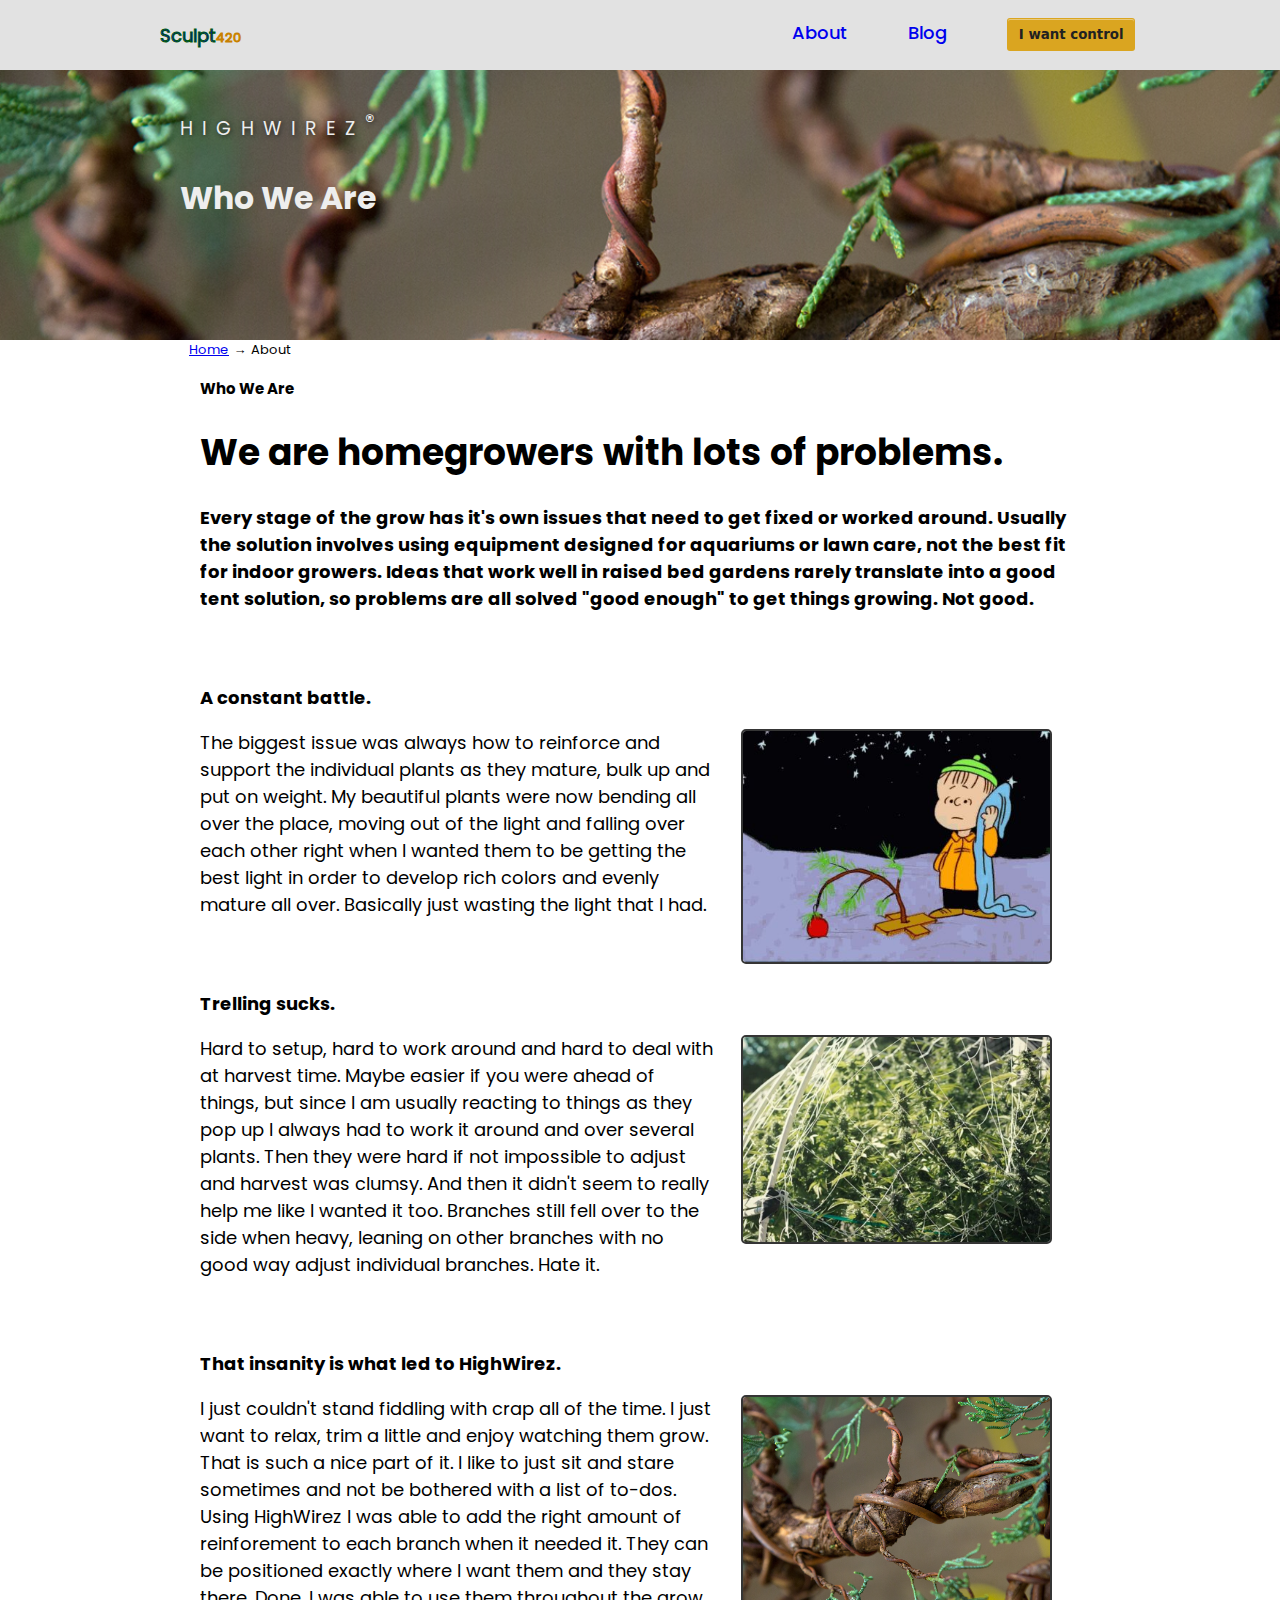
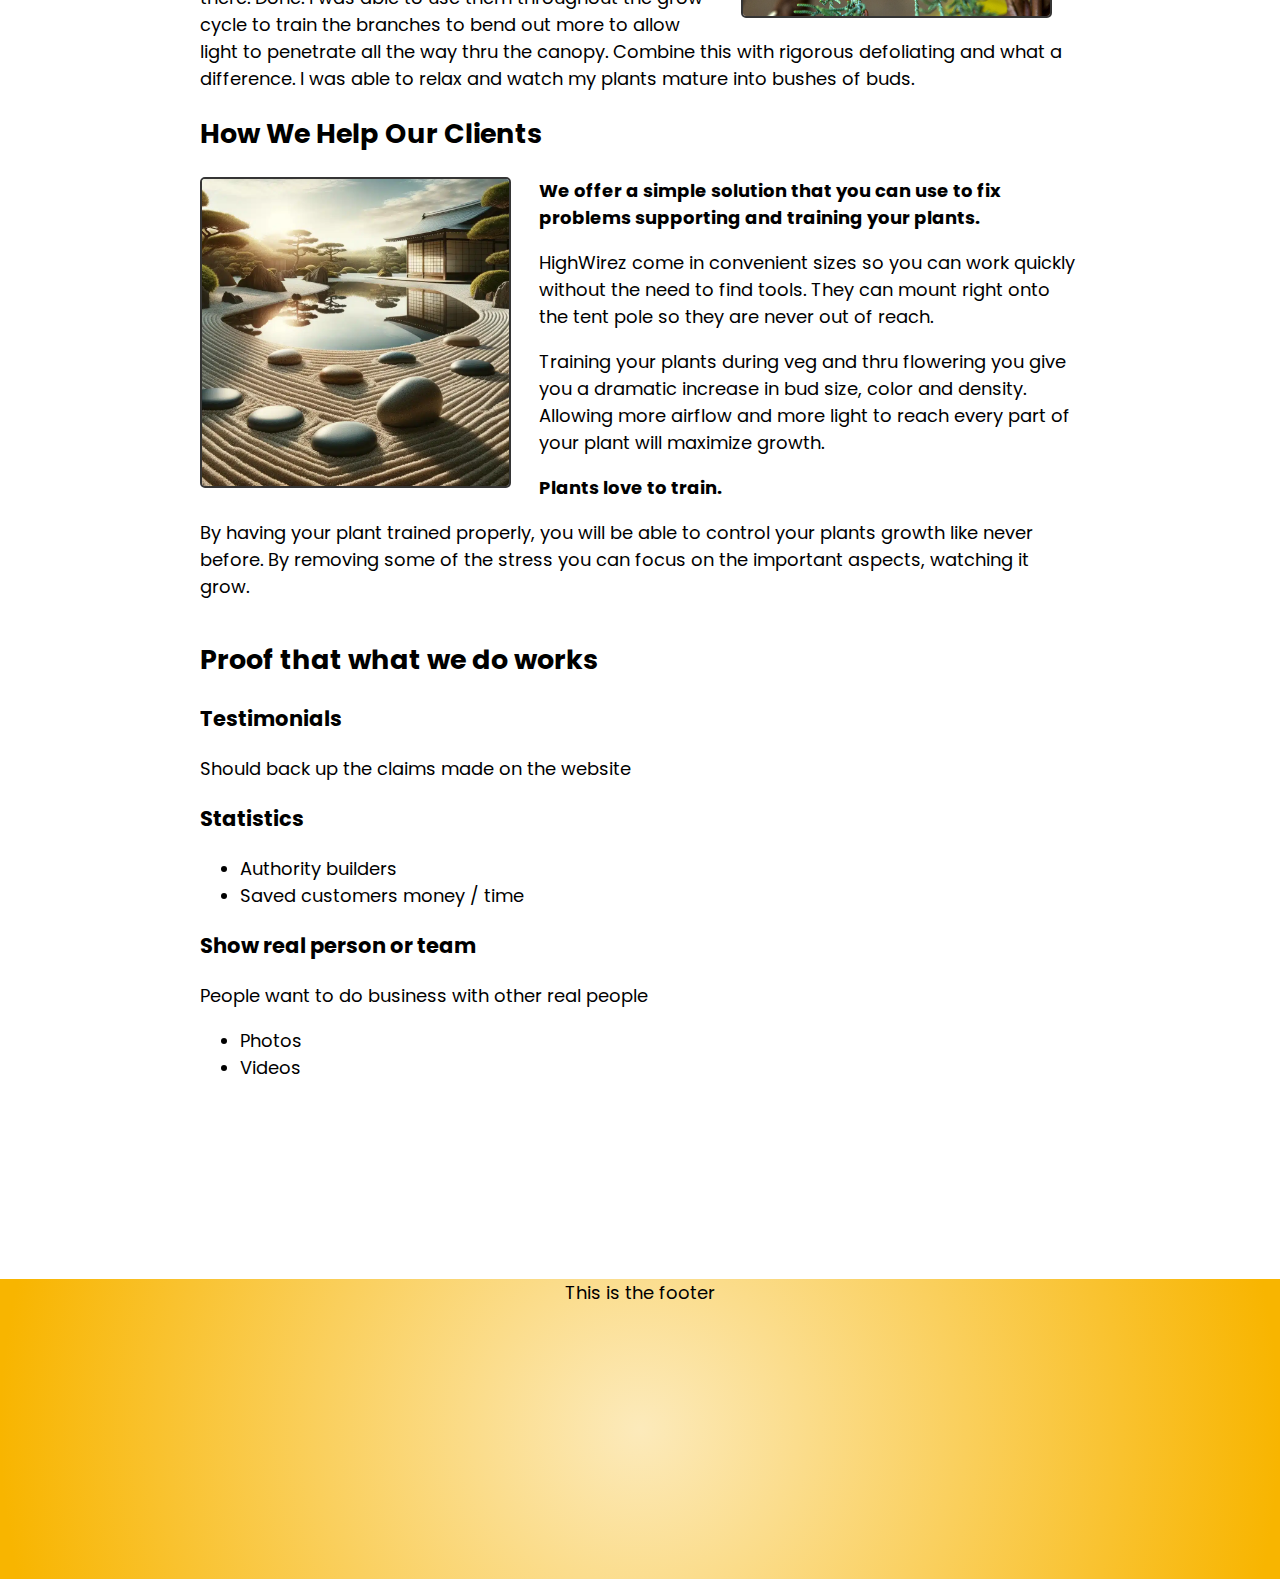
==== about.html @ 7a97e93e "Initial publish" ====
<!DOCTYPE html>
<html lang="en">

<head>
    <meta charset="UTF-8">
    <meta name="viewport" content="width=device-width, initial-scale=1.0">
    <title>About</title>
    <link rel="stylesheet" href="https://cdnjs.cloudflare.com/ajax/libs/font-awesome/4.7.0/css/font-awesome.min.css">
    <link rel="stylesheet" href="style.css" />
    <!-- <div>Icons made by <a href="https://www.flaticon.com/authors/smashicons" title="Smashicons">Smashicons</a> from <a href="https://www.flaticon.com/" title="Flaticon">www.flaticon.com</a></div><div>Icons made by <a href="https://www.flaticon.com/authors/kp-arts" title="KP Arts">KP Arts</a> from <a href="https://www.flaticon.com/" title="Flaticon">www.flaticon.com</a></div><div>Icons made by <a href="https://www.flaticon.com/authors/muhammad-ali" title="Muhammad Ali">Muhammad Ali</a> from <a href="https://www.flaticon.com/" title="Flaticon">www.flaticon.com</a></div><div>Icons made by <a href="https://www.flaticon.com/authors/leremy" title="Leremy">Leremy</a> from <a href="https://www.flaticon.com/" title="Flaticon">www.flaticon.com</a></div><div>Icons made by <a href="https://www.freepik.com" title="Freepik">Freepik</a> from <a href="https://www.flaticon.com/" title="Flaticon">www.flaticon.com</a></div><div>Icons made by <a href="https://www.flaticon.com/authors/gravisio" title="gravisio">gravisio</a> from <a href="https://www.flaticon.com/" title="Flaticon">www.flaticon.com</a></div><div>Icons made by <a href="https://www.flaticon.com/authors/prashanth-rapolu-15" title="Prashanth Rapolu 15">Prashanth Rapolu 15</a> from <a href="https://www.flaticon.com/" title="Flaticon">www.flaticon.com</a></div> -->
</head>

<body>
    <header id="navbar">
        <div></div>
        <div class="logo">
            <span class='logo-main'><a href="index.html" style="text-decoration: none;">Sculpt<span
                        class='logo-sub'>420</a></span>
        </div>
        <div>
            <ul class="menu">
                <li><a href="about.html">About</a></li>
                <li><a href="blog.html">Blog</a></li>
                <li>
                    <button type='button' class="button-7">
                        I want control
                    </button>
                </li>
            </ul>
        </div>
    </header>
    <div class="hero about">
        <div class="item active">
            <section class="banner">
                <img src="images/wire_example_1_sm.png"/>
            </section>            
            <div class="content">
                <p>HighWirez<span class="sup">&reg;</span></p>
                <h3>Who We Are</h3>
            </div>
        </div>
    </div>
    <div class="breadcrumb">
        <ul>
            <li><a href="index.html">Home</a></li>
            <li>About</li>
        </ul>
    </div>
    <main>
        <div class="container clearfix">
            <h5>Who We Are</h5>
            <h1>We are homegrowers with lots of problems.</h1>
            <p class="lead-paragraph">
                <strong>
                    Every stage of the grow has it's own issues that need to get fixed or worked around. Usually the
                    solution involves
                    using equipment designed for aquariums or lawn care, not the best fit for indoor growers. Ideas that
                    work well in raised bed gardens
                    rarely translate into a good tent solution, so problems are all solved "good enough" to get things
                    growing. Not good.
                </strong>
            </p>
            <p class="title">
                A constant battle.
            </p>
            <p>
                <img class="img-sm img-right" src="images/Charlie_Brown_tree_linus.jpg" />
            </p>
            <p>
                The biggest issue was always how to reinforce and support the individual plants as they
                mature, bulk up and put on weight. My beautiful plants were now bending all over the place, moving
                out of the light and falling over each other right when I wanted them to be getting the best light in
                order
                to develop rich colors and evenly mature all over. Basically just wasting the light that I had.
            </p>
            <p class="title">
                Trelling sucks.
            </p>
            <p>
                <img class="img-sm img-right" src="images/trellis-netting-RQS.jpg" />
            </p>
            <p>
                Hard to setup, hard to work around and hard to deal with at harvest time. Maybe easier if you were ahead
                of things, but since I am usually reacting to things as they pop up I always had to work it around and over several plants. Then they were
                hard if not impossible to adjust and harvest was clumsy. And then it didn't seem to really help me like I wanted it too.
                Branches still fell over to the side when heavy, leaning on other branches with no good way adjust individual branches.
                Hate it.
            </p>
            <p class="title">
                That insanity is what led to HighWirez.
            </p>
            <p>
                <img class="img-sm img-right" src="images/wire_example_1_sm.png" />
            </p>
            <p>
                I just couldn't stand fiddling with crap all of the time. I just want to relax, trim a little and enjoy
                watching them grow.
                That is such a nice part of it. I like to just sit and stare sometimes and not be bothered with a list
                of to-dos.
                Using HighWirez I was able to add the right amount of reinforement to each branch when it needed it.
                They
                can be positioned exactly where I want them and they stay there. Done. I was able to use them throughout
                the
                grow cycle to train the branches to bend out more to allow light to penetrate all the way thru the
                canopy.
                Combine this with rigorous defoliating and what a difference. I was able to relax and watch my plants
                mature into bushes of buds.

            </p>

            <h2>How We Help Our Clients</h2>
            <p>
                <img class="img-sm img-left" src="images/enlightenment.png" />
                <strong>
                    We offer a simple solution that you can use to fix problems supporting and training your plants.
                </strong>
            </p>
            <p>
                HighWirez come in convenient sizes so you can work quickly without the need to find tools. They
                can mount right onto the tent pole so they are never out of reach.
            </p>
            <p>
                Training your plants during veg and thru flowering you give you a dramatic increase in bud size, color
                and density. Allowing more airflow and more light to reach every part of your plant will maximize
                growth.
            </p>
            <p>
                <strong>
                    Plants love to train.
                </strong>
            </p>
            <p>
                By having your plant trained properly, you will be able to control your plants growth like never before.
                By removing some of the stress you can focus on the important aspects, watching it grow.
            </p>

        </div>
        <div class="clearfix">

            <h2>Proof that what we do works</h2>
            <h3>Testimonials</h3>
            <p>Should back up the claims made on the website</p>
            <h3>Statistics</h3>
            <p>
            <ul>
                <li>Authority builders</li>
                <li>Saved customers money / time</li>
            </ul>
            </p>
            <h3>Show real person or team</h3>
            <p>People want to do business with other real people
            <ul>
                <li>Photos</li>
                <li>Videos</li>
            </ul>
            </p>
        </div>
    </main>
    <footer>This is the footer</footer>

</body>

</html>
---- style.css ----
@import url('https://fonts.googleapis.com/css2?family=Poppins:ital,wght@0,100;0,200;0,300;0,400;0,500;0,600;0,700;0,800;0,900;1,100;1,200;1,300;1,400;1,500;1,600;1,700;1,800;1,900&display=swap');

:root {
    --gray-1: #252525;
    --gray-2: #313131;
    --gray-3: #2a2a2a;
}
@property --warning-color {
    syntax: "<color>";
    inherits: true;
    initial-value: yellow;
}

html {
    scroll-behavior: smooth;
    font-size: 18px;
}

body {
    font-family: Poppins;
    margin: 0;
    scroll-behavior: smooth;
}

a {
    text-decoration: none;
}

header {
    display: grid;
    grid-template-columns: 140px 100fr 300fr 1fr 1fr 140px;
    grid-template-rows: 70px;
    align-items: center;
    padding-left: 20px;
    background-color: #21212121;
}

header .logo-main {
	color: green;
	-webkit-text-stroke: 1px #005B00;
}
header .logo-sub {
	-webkit-text-stroke: 1px #C77F00;
	color: gold;
    font-size: small;
}

header .menu {
    padding: 0;
    margin: 0;
    list-style: none;
    display: flex;
    gap: 60px;
    font-weight: 500;
    justify-content: right;
    color: #212121;
}
header .menu-1 {
    padding: 32px;
    margin: 0;
    list-style: none;
    display: flex;
    gap: 60px;
    font-weight: 500;
    justify-content: left;
    color: #212121;
}
header .menu button {
    margin-top: -10px;
}


main {
    width: 80ch;
    margin: auto;
    padding: 1rem 0 10rem 0;
}

.container .title {
    margin-top: 4rem;
    font-weight: bold;
}

.container > h5 {
    margin-top: 0;
}

#navbar {
    position: sticky;
    top: 0;
    overflow: hidden;
    z-index: 101;
    background-color: #E2E2E2;
  }

.hero {
    height: 60vh;
    position: relative;
    color: #ffffffc4;
}
.hero.about {
    height: 30vh;
}
.hero .item {
    position: absolute;
    inset: 0 0 0 0;
    overflow: hidden;
    opacity: 0;
    /* transition: 1s; */
}
.hero .item img {
    width: 100vw;
    zoom: 133%;
    margin-top: -5em;
    width: 100vw;
    height: 100vh;
    object-fit: cover;
}
.hero.about .item img {
    width: 100vw;
    zoom: 100% !important; 
    margin-top: -5em;
}
.hero .item::after {
    content: '';
    width: 100%;
    height: 100%;
    position: absolute;
    left: 0;
    bottom: 0;
    /* background-image: linear-gradient(to top, #353535 20%, transparent 50%, transparent 100%); */
}
.hero .item .content {
    position: absolute;
    left: 10rem;
    top: 1rem;
    width: 40vw;
    max-width: 80%;
    z-index: 1;
    color: #eee;
}
.hero .item .content p:nth-child(1) {
    text-transform: uppercase;
    letter-spacing: 10px;
    font-size: 0.7em;
    text-shadow: #212121 1px 1px 5px;
}
.hero .item .content h2 {
    font-size: calc(3vw + 2vmin);
    font-weight: bold;
    margin: 0;
    line-height: 4rem;
}
.hero .item .content button {
    height: 50px;
    border-radius: 10px;
}
.hero .item.active {
    opacity: 1;
    z-index: 10;
    font-size: 1.5rem;
}


@keyframes showContent {
    to{
        transform: translateY(0);
        filter: blur(0);
        opacity: 1;
    }
}

.thumbnail {
    position: relative;
    z-index: 11;
    display: grid;
    grid-template-columns: 160px 1fr 1fr 160px;
    gap: 10px;
    width: 100%;
    height: 350px;
    padding: 0 50px;
    box-sizing: border-box;
    overflow: auto;
    text-align: center;
    align-items: center;
}
.thumbnail::-webkit-scrollbar {
    width: 0;
}
.thumbnail .item {
    width: 200px;
    height: 220px;
    margin: auto;
}
.thumbnail .item p:nth-child(2) {
    font-weight: bold;
}
.thumbnail div:nth-child(1) {
    grid-column: 2;
}
.thumbnail div:nth-child(2) {
    grid-column: 3;
}

.benefits {
    display: flex;
    flex-direction: row;
    justify-content: center;
    align-items: center;
    margin: 4rem auto;
    column-gap: 6rem;
    width: calc(60vw + 20px);
}
.benefits .item {
    display: flex;
    flex-direction: column;
    justify-content: center;
    align-items: center;
    margin: auto;
}

@media screen and (max-width: 1000px) {
    .hero .item .content {
        left: 10%;
        width: 85vw;
    }
}

/* CSS */
.button-7 {
  background-color: goldenrod;
  border: 1px solid transparent;
  border-radius: 3px;
  box-shadow: rgba(255, 255, 255, .4) 0 1px 0 0 inset;
  box-sizing: border-box;
  color: #212121;
  cursor: pointer;
  display: inline-block;
  font-family: -apple-system,system-ui,"Segoe UI","Liberation Sans",sans-serif;
  font-weight: 700;
  line-height: 1.15385;
  outline: none;
  padding: 8px .8em;
  position: relative;
  text-align: center;
  text-decoration: none;
  user-select: none;
  -webkit-user-select: none;
  touch-action: manipulation;
  vertical-align: baseline;
  white-space: nowrap;
}
.button-7:hover,
.button-7:focus {
  background-color: #07c;
}
.button-7:focus {
  box-shadow: 0 0 0 4px rgba(0, 149, 255, .15);
}
.button-7:active {
  background-color: #0064bd;
  box-shadow: none;
}

footer {
    position: relative;
    display: flex ;
    width: 100vw;
    height: 300px;
    /* align-items: center; */
    background-image: radial-gradient(circle farthest-side, #fceabb, #f8b500);
    justify-content: center;
}
footer h2 {
    column-span: all;
}

.col-2 {
    column-count: 2;
    column-gap: 6rem;
  }
.col-2 address,
.col-2 div {
break-inside: avoid-column;
}

.problem-body {
    display: flex;
    flex-direction: row;
    justify-content: center;
    gap: 50px;
    text-align: center;
    font-size: 24px;
    min-height: 400px;
}
.problem-body div {
    width: 468px;
    margin: auto 10px;
}
.problem-body img {
    max-width: 100%;
    border-radius: 16px;
}
.problem-body h3 {
    font-size: 24px;
}
.bg-white {
    color: #212121 !important;
    background: white !important;
}

.wave {
    position: relative;
    width: 100%;
    overflow: hidden;
    line-height: 0;
}
.wave-position-top {
    position: absolute;
    top: 0;
    left: 0;
    width: 100%;
    overflow: hidden;
    line-height: 0;
}
.wave svg {
    position: relative;
    display: block;
    width: calc(132% + 1.3px);
    height: 120px;
    
}

.wave .shape-fill {
    fill: black;
}
.wave-white {
    position: relative;
    width: 100%;
    overflow: hidden;
    line-height: 0;
}
.wave-white svg {
    position: relative;
    display: block;
    width: calc(132% + 1.3px);
    height: 120px;
    background: #353535;
}
.wave-white .shape-fill-white {
    fill: white;
    /* background: black; */
}
.wave .shape-fill-reverse {
    fill: var(--gray-3);
}
.wave-filler {
    /* background: #fff; */
    min-height: 600px;
    align-content: center;
    color: #353535;
    padding-bottom: 100px;
}
.wave-filler h2 {
    font-size: calc(2vw + 2vh + 2vmin);
}
.wave-filler .glow {
    height: 30vh;
    background-image: radial-gradient(circle farthest-side, #fceabb, #f8b500);
    align-items: center;
    display: flex;
    justify-content: center;
}

.faq-container {
    column-count: 2;
    column-gap: 3rem;
}
.faq-container h1 {
    column-span: all;
}
.faq-container h2 {
    padding-top: 2em;
}
.faq-container div {
    break-inside: avoid-column;
}
.faq-container .item {
    border: 1px solid #212121;
    border-radius: 8px;
    padding: 16px;
    margin-bottom: 2em;
}
.faq-container span {
    font-size: 1.3rem;
    font-weight: 600;
}
.sup { vertical-align: super; }

.bg-glass {
    background: rgba(255, 255, 255, 0.5);
    border-radius: 12px;
    box-shadow: 0 4px 30px rgba(0, 0, 0, 0.1);
    backdrop-filter: blur(20px);
    -webkit-backdrop-filter: blur(6.1px);
    border: 1px solid rgba(22, 93, 33, 0.35);
}

.custom-shape-divider-top-1727887149 {
    position: absolute;
    top: 0;
    left: 0;
    width: 100%;
    overflow: hidden;
    line-height: 0;
}

.custom-shape-divider-top-1727887149 svg {
    position: relative;
    display: block;
    width: calc(100% + 1.3px);
    height: 150px;
}

.custom-shape-divider-top-1727887149 .shape-fill {
    fill: #FFFFFF00;
}

.col-container {
    display: flex;
    flex-direction: column;
    margin-left: 15em;
    width: 80ch;
}

aside {
    width: 40%;
    padding-left: 0.5rem;
    margin-left: 0.5rem;
    float: right;
    box-shadow: inset 5px 0 5px -5px #29627e;
    font-style: italic;
    color: #29627e;
  }
  
  aside > p {
    margin: 0.5rem;
  }

 hr {
    display: block;
    height: 1px;
    border: 0;
    border-top: 1px solid #ccc;
    margin: auto auto 3em auto;
    padding: 0;
}

.read-more {
    font-size: small;
    text-decoration: none;
}

.img-sm {
    width: 24vw;
    margin-right: 28px;
    border: 2px solid #353535;
    border-radius: 5px;
}

.img-sm.img-left {
    float: left;
}

.img-sm.img-right {
    float: right;
    margin-left: 24px;
}

.clearfix {
    overflow: auto;
}

.clearfix::after {
    content: "";
    clear: both;
    display: table;
}

.lead-paragraph {
    margin-bottom: 3rem;
}

.breadcrumb {
    padding: 0 .5rem;
    font-size: small;
  }
  .breadcrumb a {
    text-decoration: underline;
  }
  
  .breadcrumb ul {
    display: flex;
    flex-wrap: wrap;
    list-style: none;
    margin: 0 0 0 10rem;
    padding: 0;
  }
  
  .breadcrumb li:not(:last-child)::after {
    display: inline-block;
    margin: 0 .25rem;
    content: "→";
  }

  a[href^='mailto']::before {
    content: '📧 ';
  }
  
  a[href^='tel']::before {
    content: '📞 ';
  }
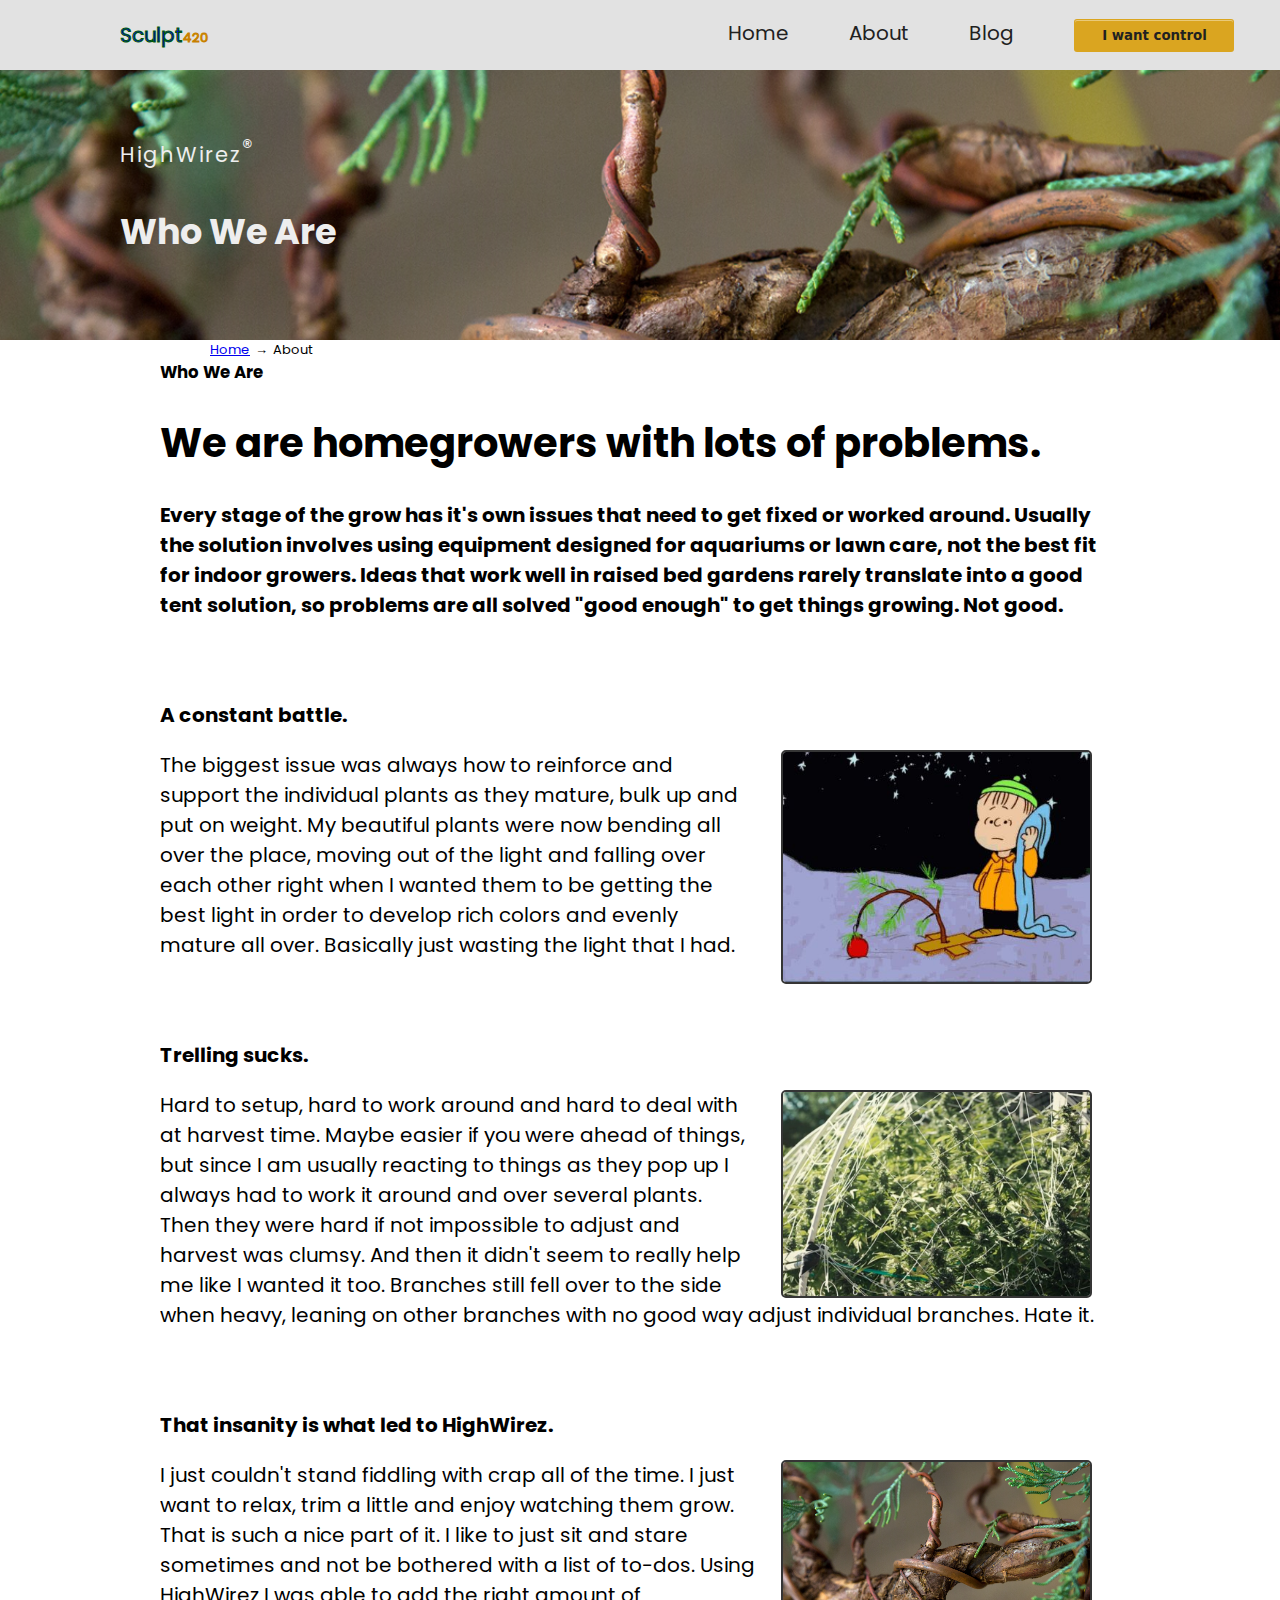
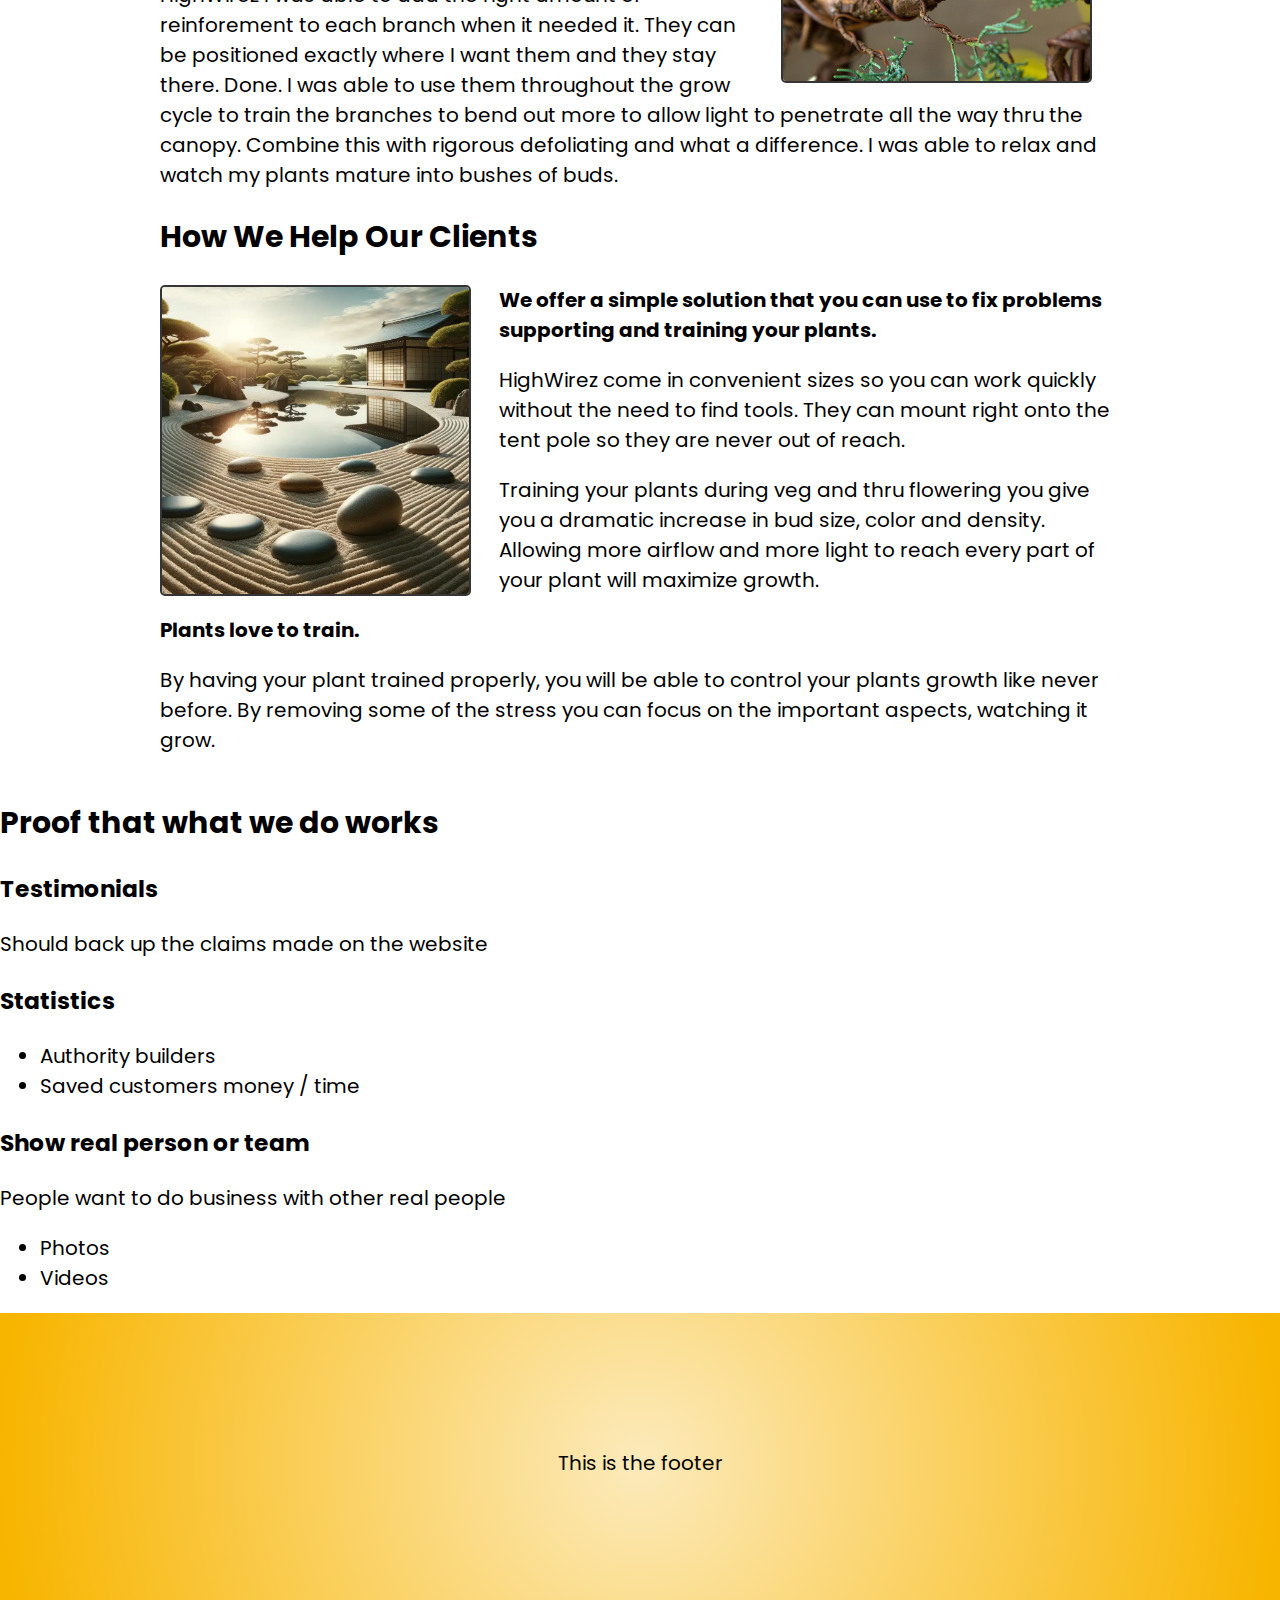
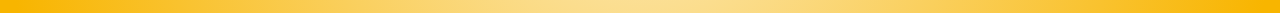
==== commit f63ed43e: "Hero and Pay section" ====
--- a/about.html
+++ b/about.html
@@ -19,6 +19,7 @@
         </div>
         <div>
             <ul class="menu">
+                <li><a href="index.html">Home</a></li>
                 <li><a href="about.html">About</a></li>
                 <li><a href="blog.html">Blog</a></li>
                 <li>
--- a/style.css
+++ b/style.css
@@ -5,6 +5,7 @@
     --gray-2: #313131;
     --gray-3: #2a2a2a;
 }
+
 @property --warning-color {
     syntax: "<color>";
     inherits: true;
@@ -13,7 +14,7 @@
 
 html {
     scroll-behavior: smooth;
-    font-size: 18px;
+    font-size: 20px;
 }
 
 body {
@@ -26,81 +27,107 @@
     text-decoration: none;
 }
 
+a[href^="http://"]:after,
+a[href^="https://"]:after {
+    content: url(http://upload.wikimedia.org/wikipedia/commons/6/64/Icon_External_Link.png);
+    margin: 0 0 0 5px;
+}
+
 header {
     display: grid;
-    grid-template-columns: 140px 100fr 300fr 1fr 1fr 140px;
+    grid-template-columns: 6rem 100fr 300fr 1fr 1fr 40px;
     grid-template-rows: 70px;
     align-items: center;
-    padding-left: 20px;
-    background-color: #21212121;
-}
-
-header .logo-main {
-	color: green;
-	-webkit-text-stroke: 1px #005B00;
-}
-header .logo-sub {
-	-webkit-text-stroke: 1px #C77F00;
-	color: gold;
-    font-size: small;
-}
-
-header .menu {
-    padding: 0;
-    margin: 0;
-    list-style: none;
-    display: flex;
-    gap: 60px;
-    font-weight: 500;
-    justify-content: right;
-    color: #212121;
-}
-header .menu-1 {
-    padding: 32px;
-    margin: 0;
-    list-style: none;
-    display: flex;
-    gap: 60px;
-    font-weight: 500;
-    justify-content: left;
-    color: #212121;
-}
-header .menu button {
-    margin-top: -10px;
-}
-
-
-main {
-    width: 80ch;
-    margin: auto;
-    padding: 1rem 0 10rem 0;
-}
-
-.container .title {
-    margin-top: 4rem;
-    font-weight: bold;
-}
-
-.container > h5 {
-    margin-top: 0;
-}
-
-#navbar {
+    /* padding-left: 20px; */
     position: sticky;
     top: 0;
     overflow: hidden;
     z-index: 101;
     background-color: #E2E2E2;
-  }
+}
+
+header .logo-main {
+    color: green;
+    -webkit-text-stroke: 1px #005B00;
+}
+
+header .logo-sub {
+    -webkit-text-stroke: 1px #C77F00;
+    color: gold;
+    font-size: small;
+}
+
+header .menu {
+    padding: 0;
+    margin: 0;
+    list-style: none;
+    display: flex;
+    gap: 60px;
+    /* font-weight: 500; */
+    justify-content: right;
+}
+header .menu a {
+    color: #212121;
+}
+header .menu a:hover {
+    color: #212121;
+    text-decoration: underline;
+}
+header .menu-1 {
+    padding: 32px;
+    margin: 0;
+    list-style: none;
+    display: flex;
+    gap: 60px;
+    font-weight: 500;
+    justify-content: left;
+    color: #212121;
+}
+
+header .menu button {
+    margin-top: -10px;
+}
+
+
+main {
+    /* width: 80ch; */
+    margin: auto;
+    /* padding: 1rem 0 10rem 0; */
+}
+
+.lead-body h1 {
+    margin-top: 0;
+}
+
+.lead-body p:nth-child(1) {
+    margin-bottom: 0;
+}
+
+.lead-header,
+.container {
+    width: 80ch;
+    margin: auto;
+}
+
+.container .title {
+    margin-top: 4rem;
+    font-weight: bold;
+}
+
+.container>h5 {
+    margin-top: 0;
+}
 
 .hero {
     height: 60vh;
     position: relative;
     color: #ffffffc4;
 }
+
 .hero.about {
     height: 30vh;
 }
+
 .hero .item {
     position: absolute;
     inset: 0 0 0 0;
@@ -108,19 +135,22 @@
     opacity: 0;
     /* transition: 1s; */
 }
+
 .hero .item img {
-    width: 100vw;
     zoom: 133%;
     margin-top: -5em;
     width: 100vw;
     height: 100vh;
     object-fit: cover;
-}
+    min-width: 900px;
+}
+
 .hero.about .item img {
     width: 100vw;
-    zoom: 100% !important; 
+    zoom: 100% !important;
     margin-top: -5em;
 }
+
 .hero .item::after {
     content: '';
     width: 100%;
@@ -128,33 +158,43 @@
     position: absolute;
     left: 0;
     bottom: 0;
-    /* background-image: linear-gradient(to top, #353535 20%, transparent 50%, transparent 100%); */
-}
+}
+
 .hero .item .content {
     position: absolute;
-    left: 10rem;
-    top: 1rem;
-    width: 40vw;
-    max-width: 80%;
+    left: 6rem;
+    top: 2rem;
+    /* width: 40vw; */
+    max-width: 45%;
     z-index: 1;
     color: #eee;
 }
+
 .hero .item .content p:nth-child(1) {
-    text-transform: uppercase;
-    letter-spacing: 10px;
+    /* text-transform: uppercase;*/
+    letter-spacing: 2px; 
     font-size: 0.7em;
-    text-shadow: #212121 1px 1px 5px;
+    /* text-shadow: #212121 1px 1px 5px; */
+}
+.hero .item .content p:nth-child(3) {
+    font-size: 1rem;
+    margin: 1rem 0 0 0;
 }
 .hero .item .content h2 {
-    font-size: calc(3vw + 2vmin);
+    font-size: 2rem;
+    /* font-size: calc(1vw + 1rem); */
     font-weight: bold;
     margin: 0;
-    line-height: 4rem;
-}
+    line-height: 2.5rem;
+}
+
 .hero .item .content button {
     height: 50px;
-    border-radius: 10px;
-}
+    border-radius: 6px;
+    margin: 1rem 0 0 0;
+
+}
+
 .hero .item.active {
     opacity: 1;
     z-index: 10;
@@ -163,147 +203,132 @@
 
 
 @keyframes showContent {
-    to{
+    to {
         transform: translateY(0);
         filter: blur(0);
         opacity: 1;
     }
 }
 
-.thumbnail {
-    position: relative;
-    z-index: 11;
-    display: grid;
-    grid-template-columns: 160px 1fr 1fr 160px;
-    gap: 10px;
-    width: 100%;
-    height: 350px;
-    padding: 0 50px;
-    box-sizing: border-box;
-    overflow: auto;
-    text-align: center;
-    align-items: center;
-}
-.thumbnail::-webkit-scrollbar {
-    width: 0;
-}
-.thumbnail .item {
-    width: 200px;
-    height: 220px;
-    margin: auto;
-}
-.thumbnail .item p:nth-child(2) {
-    font-weight: bold;
-}
-.thumbnail div:nth-child(1) {
-    grid-column: 2;
-}
-.thumbnail div:nth-child(2) {
-    grid-column: 3;
-}
-
 .benefits {
     display: flex;
-    flex-direction: row;
-    justify-content: center;
-    align-items: center;
     margin: 4rem auto;
-    column-gap: 6rem;
-    width: calc(60vw + 20px);
-}
+}
+
 .benefits .item {
     display: flex;
     flex-direction: column;
     justify-content: center;
     align-items: center;
     margin: auto;
-}
-
-@media screen and (max-width: 1000px) {
+    min-width: 8rem;
+}
+
+@media screen and (max-width: 1200px) {
+    .hero::after {
+        content: 'test';
+        display: flex;
+        flex-direction: column;
+        justify-content: center;
+        align-items: center;
+        margin: auto;
+        font-size: 3em;
+    }
+}
+
+@media screen and (max-width: 900px) {
+    .hero {
+        min-width: 900px;
+        overflow: hidden;
+
+    }
+
     .hero .item .content {
         left: 10%;
-        width: 85vw;
+        width: 100vw;
     }
 }
 
 /* CSS */
 .button-7 {
-  background-color: goldenrod;
-  border: 1px solid transparent;
-  border-radius: 3px;
-  box-shadow: rgba(255, 255, 255, .4) 0 1px 0 0 inset;
-  box-sizing: border-box;
-  color: #212121;
-  cursor: pointer;
-  display: inline-block;
-  font-family: -apple-system,system-ui,"Segoe UI","Liberation Sans",sans-serif;
-  font-weight: 700;
-  line-height: 1.15385;
-  outline: none;
-  padding: 8px .8em;
-  position: relative;
-  text-align: center;
-  text-decoration: none;
-  user-select: none;
-  -webkit-user-select: none;
-  touch-action: manipulation;
-  vertical-align: baseline;
-  white-space: nowrap;
-}
+    background-color: goldenrod;
+    border: 1px solid transparent;
+    border-radius: 3px;
+    box-shadow: rgba(255, 255, 255, .4) 0 1px 0 0 inset;
+    box-sizing: border-box;
+    color: #212121;
+    cursor: pointer;
+    display: inline-block;
+    font-family: -apple-system, system-ui, "Segoe UI", "Liberation Sans", sans-serif;
+    font-weight: 700;
+    line-height: 1.15385;
+    outline: none;
+    padding: 8px 2em;
+    position: relative;
+    text-align: center;
+    text-decoration: none;
+    user-select: none;
+    -webkit-user-select: none;
+    touch-action: manipulation;
+    vertical-align: baseline;
+    white-space: nowrap;
+}
+
 .button-7:hover,
 .button-7:focus {
-  background-color: #07c;
-}
+    background-color: #07c;
+}
+
 .button-7:focus {
-  box-shadow: 0 0 0 4px rgba(0, 149, 255, .15);
-}
+    box-shadow: 0 0 0 4px rgba(0, 149, 255, .15);
+}
+
 .button-7:active {
-  background-color: #0064bd;
-  box-shadow: none;
+    background-color: #0064bd;
+    box-shadow: none;
 }
 
 footer {
-    position: relative;
-    display: flex ;
-    width: 100vw;
+    display: flex;
     height: 300px;
-    /* align-items: center; */
     background-image: radial-gradient(circle farthest-side, #fceabb, #f8b500);
     justify-content: center;
-}
-footer h2 {
-    column-span: all;
+    align-items: center;
 }
 
 .col-2 {
-    column-count: 2;
-    column-gap: 6rem;
-  }
-.col-2 address,
-.col-2 div {
-break-inside: avoid-column;
-}
+    display: flex;
+    gap: 8rem;
+}
+
 
 .problem-body {
     display: flex;
     flex-direction: row;
     justify-content: center;
     gap: 50px;
-    text-align: center;
+    /* text-align: center; */
     font-size: 24px;
     min-height: 400px;
 }
+
 .problem-body div {
-    width: 468px;
-    margin: auto 10px;
-}
+    width: 24rem;
+    /* margin: auto 10px; */
+}
+.problem-body .product-image {
+    width: 22rem;
+}
+
 .problem-body img {
     max-width: 100%;
     border-radius: 16px;
 }
+
 .problem-body h3 {
     font-size: 24px;
 }
+
 .bg-white {
     color: #212121 !important;
     background: white !important;
@@ -315,6 +340,7 @@
     overflow: hidden;
     line-height: 0;
 }
+
 .wave-position-top {
     position: absolute;
     top: 0;
@@ -323,23 +349,26 @@
     overflow: hidden;
     line-height: 0;
 }
+
 .wave svg {
     position: relative;
     display: block;
     width: calc(132% + 1.3px);
     height: 120px;
-    
+
 }
 
 .wave .shape-fill {
     fill: black;
 }
+
 .wave-white {
     position: relative;
     width: 100%;
     overflow: hidden;
     line-height: 0;
 }
+
 .wave-white svg {
     position: relative;
     display: block;
@@ -347,55 +376,64 @@
     height: 120px;
     background: #353535;
 }
+
 .wave-white .shape-fill-white {
     fill: white;
     /* background: black; */
 }
+
 .wave .shape-fill-reverse {
     fill: var(--gray-3);
 }
+
+.wave-filler h2 {
+    font-size: calc(2vw + 2vh + 2vmin);
+    margin: 0;
+}
+
 .wave-filler {
-    /* background: #fff; */
-    min-height: 600px;
     align-content: center;
     color: #353535;
-    padding-bottom: 100px;
-}
-.wave-filler h2 {
-    font-size: calc(2vw + 2vh + 2vmin);
-}
-.wave-filler .glow {
     height: 30vh;
     background-image: radial-gradient(circle farthest-side, #fceabb, #f8b500);
+    display: flex;
+    flex-direction: column;
+    justify-content: center;
     align-items: center;
-    display: flex;
-    justify-content: center;
+    margin: auto;
+}
+
+.wave-filler button {
+    padding: 12px;
+    background-color: transparent;
+    border-style: none;
+    border: 1px solid black;
+}
+
+.wave-filler button:hover {
+    background-color: goldenrod;
+    color: #212121;
+}
+
+.wave-filler p {
+    margin-top: -16px;
 }
 
 .faq-container {
-    column-count: 2;
-    column-gap: 3rem;
-}
-.faq-container h1 {
-    column-span: all;
-}
-.faq-container h2 {
-    padding-top: 2em;
-}
-.faq-container div {
-    break-inside: avoid-column;
+    margin-top: 6em;
 }
 .faq-container .item {
-    border: 1px solid #212121;
-    border-radius: 8px;
-    padding: 16px;
     margin-bottom: 2em;
 }
+
 .faq-container span {
     font-size: 1.3rem;
     font-weight: 600;
 }
-.sup { vertical-align: super; }
+
+.sup {
+    vertical-align: super;
+}
 
 .bg-glass {
     background: rgba(255, 255, 255, 0.5);
@@ -441,13 +479,13 @@
     box-shadow: inset 5px 0 5px -5px #29627e;
     font-style: italic;
     color: #29627e;
-  }
-  
-  aside > p {
+}
+
+aside>p {
     margin: 0.5rem;
-  }
-
- hr {
+}
+
+hr {
     display: block;
     height: 1px;
     border: 0;
@@ -494,29 +532,122 @@
 .breadcrumb {
     padding: 0 .5rem;
     font-size: small;
-  }
-  .breadcrumb a {
+}
+
+.breadcrumb a {
     text-decoration: underline;
-  }
-  
-  .breadcrumb ul {
+}
+
+.breadcrumb ul {
     display: flex;
     flex-wrap: wrap;
     list-style: none;
     margin: 0 0 0 10rem;
     padding: 0;
-  }
-  
-  .breadcrumb li:not(:last-child)::after {
+}
+
+.breadcrumb li:not(:last-child)::after {
     display: inline-block;
     margin: 0 .25rem;
     content: "→";
-  }
-
-  a[href^='mailto']::before {
+}
+
+a[href^='mailto']::before {
     content: '📧 ';
-  }
-  
-  a[href^='tel']::before {
+}
+
+a[href^='tel']::before {
     content: '📞 ';
-  }
+}
+
+.heres-how {
+    display: flex;
+    flex-direction: row;
+    justify-content: space-between;
+}
+
+.heres-how img {
+    border-radius: 100%;
+    border: solid 1px #353535;
+}
+
+.heres-how div {
+    justify-content: center;
+    display: flex;
+    flex-direction: column;
+    align-items: center;
+}
+.heres-how div p:nth-child(2) {
+    font-weight: bold;
+}
+
+.heres-how div p:nth-child(3) {
+    font-size: smaller;
+    width: 16em;
+    text-align: center;
+}
+
+.training div:has(img) {
+    float: right;
+}
+.training img {
+    border-radius: 12px;
+    width: 12em;
+}
+
+dt {
+    font-weight: bold;
+}
+
+dl,
+dd {
+    font-size: 0.9rem;
+}
+
+dd {
+    margin-bottom: 1em;
+}
+
+.container-gauge {
+    margin: 1rem auto;
+}
+.container-gauge h5 {
+    margin: 0;
+}
+.container-gauge ul {
+    list-style-type: none;
+    margin: 0;
+    padding: 0;
+}
+.container-gauge li {
+    display: inline;
+    padding: .2rem;
+}
+.container-gauge button {
+    padding: .5rem 1rem;
+    margin-bottom: .5rem;
+}
+.container-quantity .paypal {
+    background-color: goldenrod;
+    display: block;
+    width: 100%;
+    padding: 1rem 1rem;
+    border-radius: 5px;
+    margin-top: 6px;
+}
+.container-quantity .cart {
+    padding: .5rem 1rem;
+    border-radius: 5px;
+    display: inline;
+    width: 60%;
+}
+.container-quantity {
+    display: inline;
+}
+.container-quantity h5 {
+    margin: 0;
+}
+.container-quantity .quantity {
+    height: 1.5rem;
+    border-radius: 5px;
+}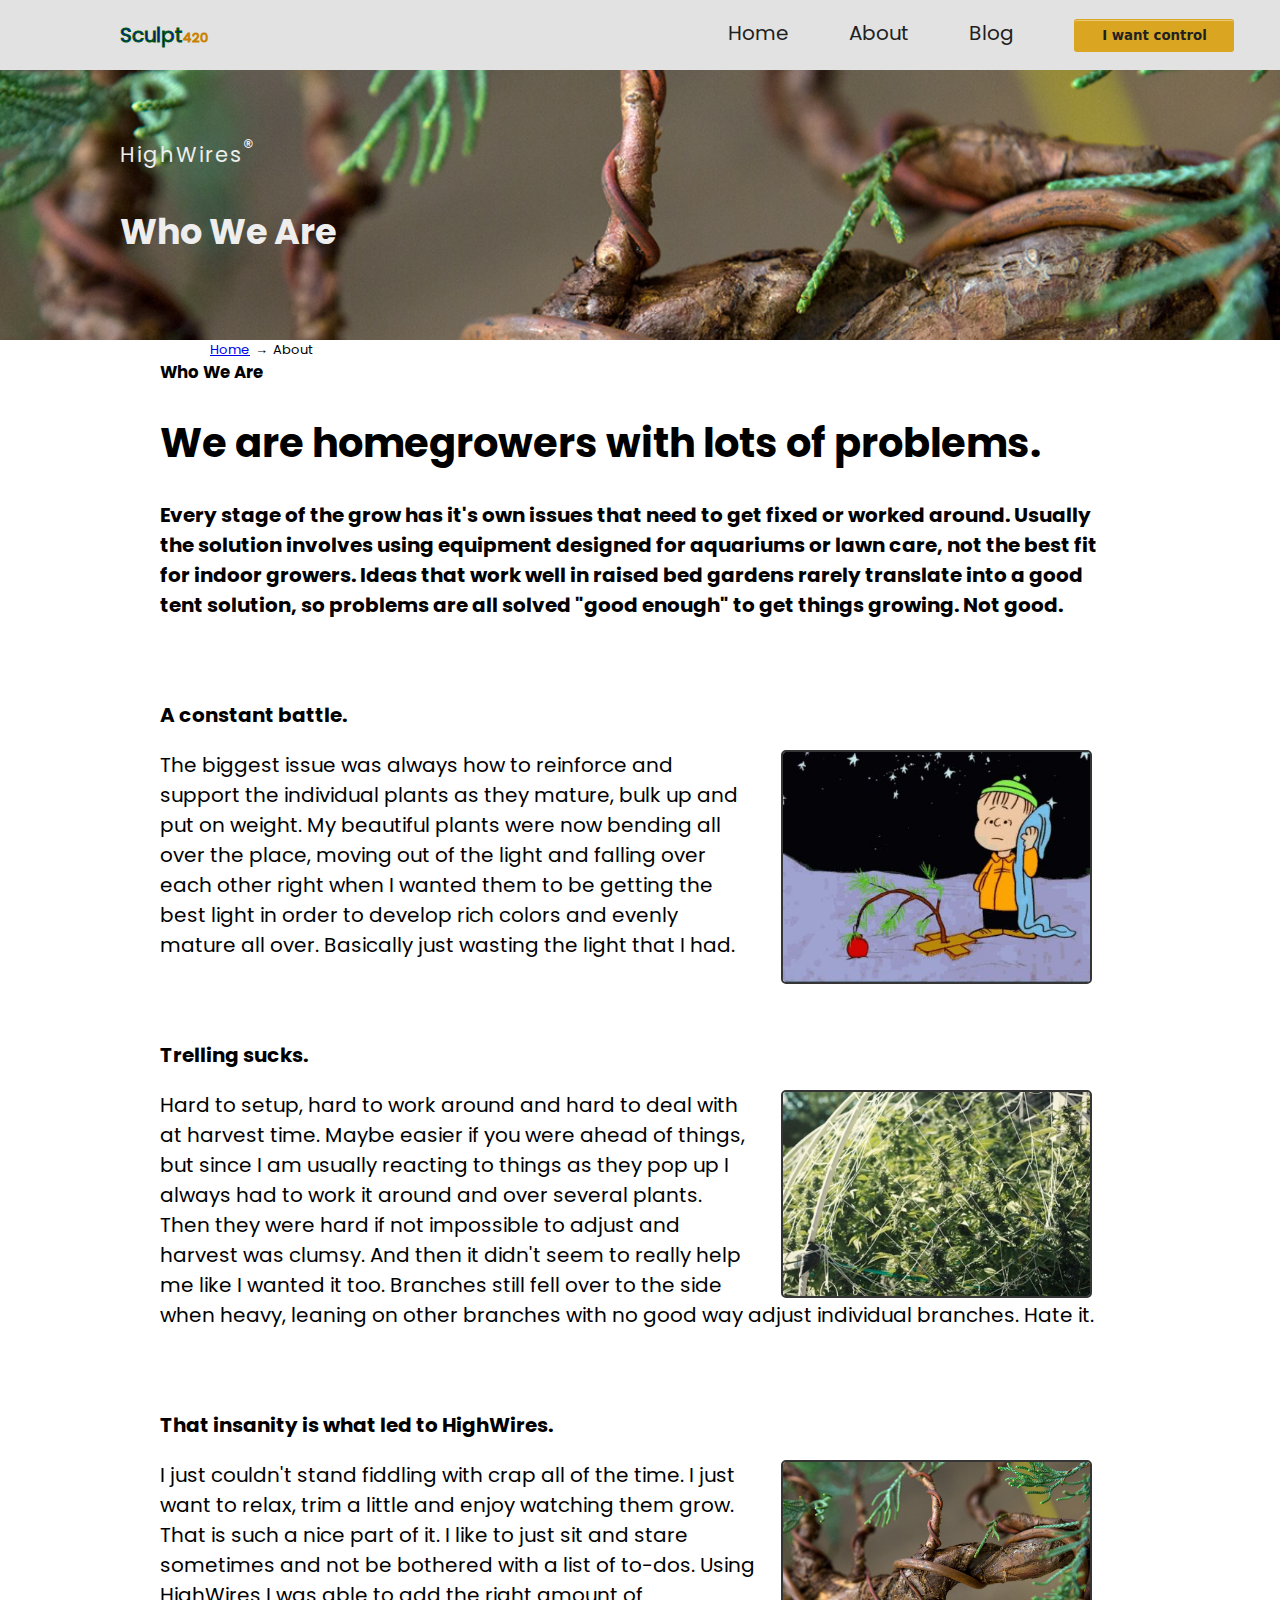
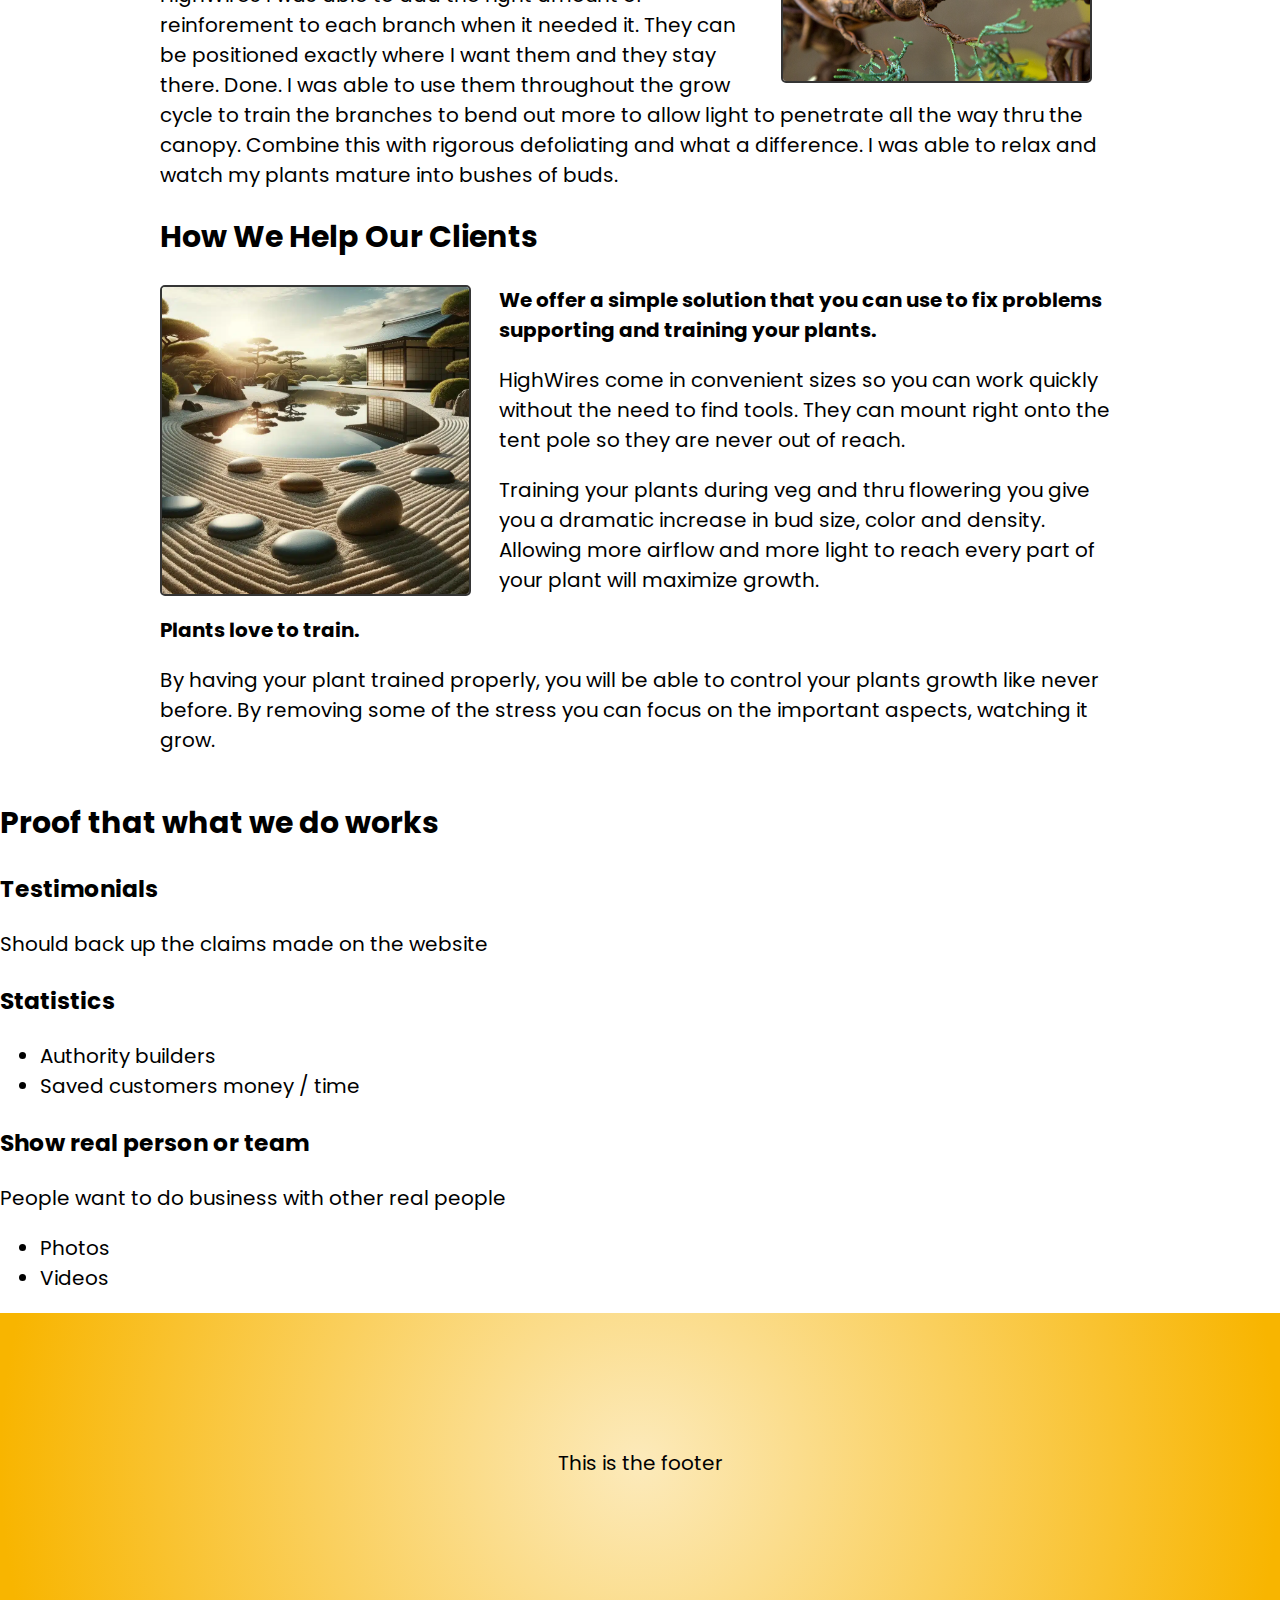
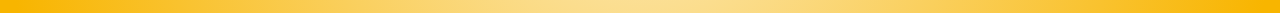
==== commit 8852be66: "HighWirez ends in S" ====
--- a/about.html
+++ b/about.html
@@ -36,7 +36,7 @@
                 <img src="images/wire_example_1_sm.png"/>
             </section>            
             <div class="content">
-                <p>HighWirez<span class="sup">&reg;</span></p>
+                <p>HighWires<span class="sup">&reg;</span></p>
                 <h3>Who We Are</h3>
             </div>
         </div>
@@ -88,7 +88,7 @@
                 Hate it.
             </p>
             <p class="title">
-                That insanity is what led to HighWirez.
+                That insanity is what led to HighWires.
             </p>
             <p>
                 <img class="img-sm img-right" src="images/wire_example_1_sm.png" />
@@ -98,7 +98,7 @@
                 watching them grow.
                 That is such a nice part of it. I like to just sit and stare sometimes and not be bothered with a list
                 of to-dos.
-                Using HighWirez I was able to add the right amount of reinforement to each branch when it needed it.
+                Using HighWires I was able to add the right amount of reinforement to each branch when it needed it.
                 They
                 can be positioned exactly where I want them and they stay there. Done. I was able to use them throughout
                 the
@@ -117,7 +117,7 @@
                 </strong>
             </p>
             <p>
-                HighWirez come in convenient sizes so you can work quickly without the need to find tools. They
+                HighWires come in convenient sizes so you can work quickly without the need to find tools. They
                 can mount right onto the tent pole so they are never out of reach.
             </p>
             <p>
--- a/style.css
+++ b/style.css
@@ -66,13 +66,16 @@
     /* font-weight: 500; */
     justify-content: right;
 }
+
 header .menu a {
     color: #212121;
 }
+
 header .menu a:hover {
     color: #212121;
     text-decoration: underline;
 }
+
 header .menu-1 {
     padding: 32px;
     margin: 0;
@@ -172,14 +175,16 @@
 
 .hero .item .content p:nth-child(1) {
     /* text-transform: uppercase;*/
-    letter-spacing: 2px; 
+    letter-spacing: 2px;
     font-size: 0.7em;
     /* text-shadow: #212121 1px 1px 5px; */
 }
+
 .hero .item .content p:nth-child(3) {
     font-size: 1rem;
     margin: 1rem 0 0 0;
 }
+
 .hero .item .content h2 {
     font-size: 2rem;
     /* font-size: calc(1vw + 1rem); */
@@ -316,6 +321,7 @@
     width: 24rem;
     /* margin: auto 10px; */
 }
+
 .problem-body .product-image {
     width: 22rem;
 }
@@ -422,6 +428,7 @@
 .faq-container {
     margin-top: 6em;
 }
+
 .faq-container .item {
     margin-bottom: 2em;
 }
@@ -564,6 +571,7 @@
     display: flex;
     flex-direction: row;
     justify-content: space-between;
+    align-items: baseline;
 }
 
 .heres-how img {
@@ -577,6 +585,7 @@
     flex-direction: column;
     align-items: center;
 }
+
 .heres-how div p:nth-child(2) {
     font-weight: bold;
 }
@@ -590,6 +599,7 @@
 .training div:has(img) {
     float: right;
 }
+
 .training img {
     border-radius: 12px;
     width: 12em;
@@ -611,22 +621,27 @@
 .container-gauge {
     margin: 1rem auto;
 }
+
 .container-gauge h5 {
     margin: 0;
 }
+
 .container-gauge ul {
     list-style-type: none;
     margin: 0;
     padding: 0;
 }
+
 .container-gauge li {
     display: inline;
     padding: .2rem;
 }
+
 .container-gauge button {
     padding: .5rem 1rem;
     margin-bottom: .5rem;
 }
+
 .container-quantity .paypal {
     background-color: goldenrod;
     display: block;
@@ -635,19 +650,76 @@
     border-radius: 5px;
     margin-top: 6px;
 }
+
 .container-quantity .cart {
     padding: .5rem 1rem;
     border-radius: 5px;
     display: inline;
     width: 60%;
 }
+
 .container-quantity {
     display: inline;
 }
+
 .container-quantity h5 {
     margin: 0;
 }
+
 .container-quantity .quantity {
     height: 1.5rem;
     border-radius: 5px;
-}+}
+
+.stars {
+    display: flex;
+    transform: scale(.2);
+    width: 10px;
+}
+.stars::after {
+    content: '1 AI Generated Review';
+    transform: scale(2);
+}
+
+.star {
+    flex: 25%;
+    margin: 50px 0;
+    position: relative;
+    display: inline-block;
+    color: red;
+    width: 0px;
+    height: 0px;
+    border-right: 50px solid transparent;
+    border-bottom: 33px solid gold;
+    border-left: 50px solid transparent;
+    transform: rotate(35deg);
+}
+
+.star:before {
+    border-bottom: 40px solid gold;
+    border-left: 15px solid transparent;
+    border-right: 25px solid transparent;
+    position: absolute;
+    height: 0;
+    width: 0;
+    top: -25px;
+    left: -30px;
+    display: block;
+    content: '';
+    transform: rotate(-32deg);
+}
+
+.star:after {
+    position: absolute;
+    display: block;
+    color: red;
+    top: 0;
+    left: -50px;
+    width: 0;
+    height: 0;
+    border-right: 50px solid transparent;
+    border-bottom: 35px solid gold;
+    border-left: 50px solid transparent;
+    transform: rotate(-70deg);
+    content: '';
+}
